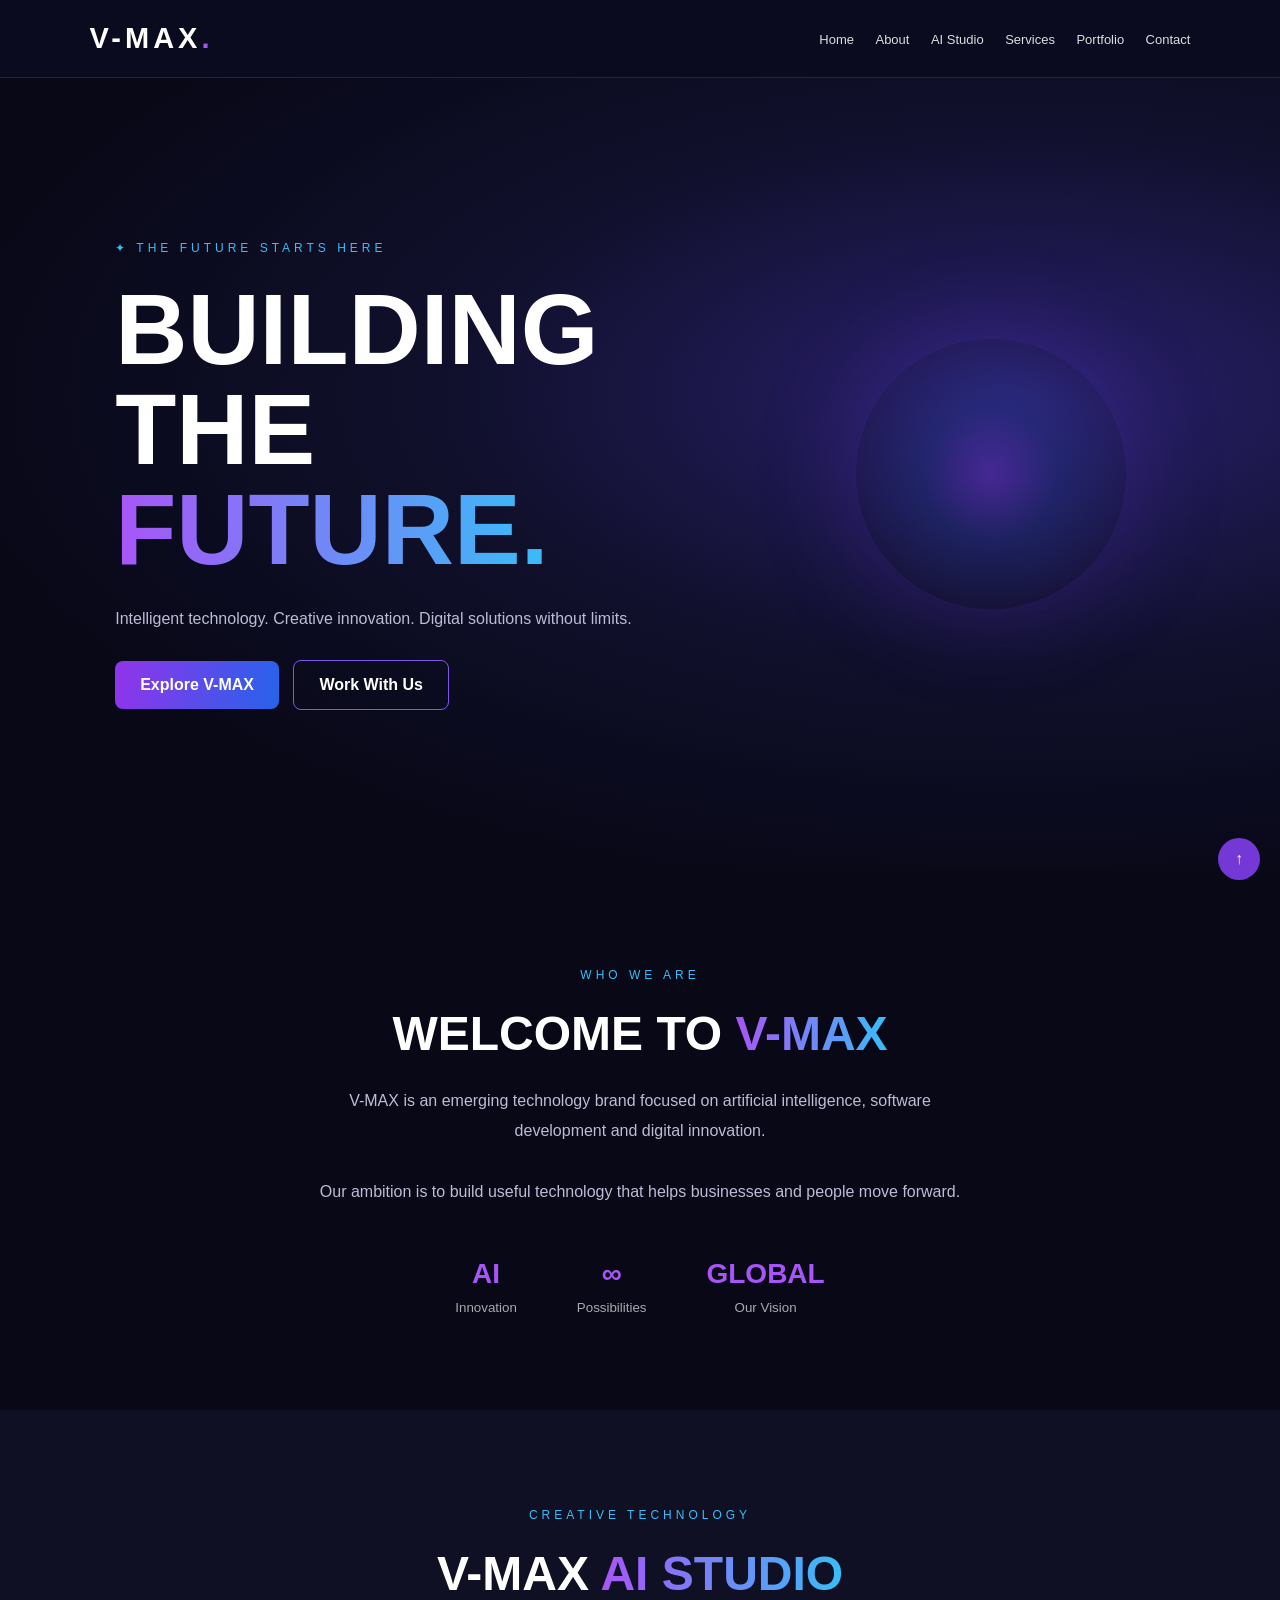
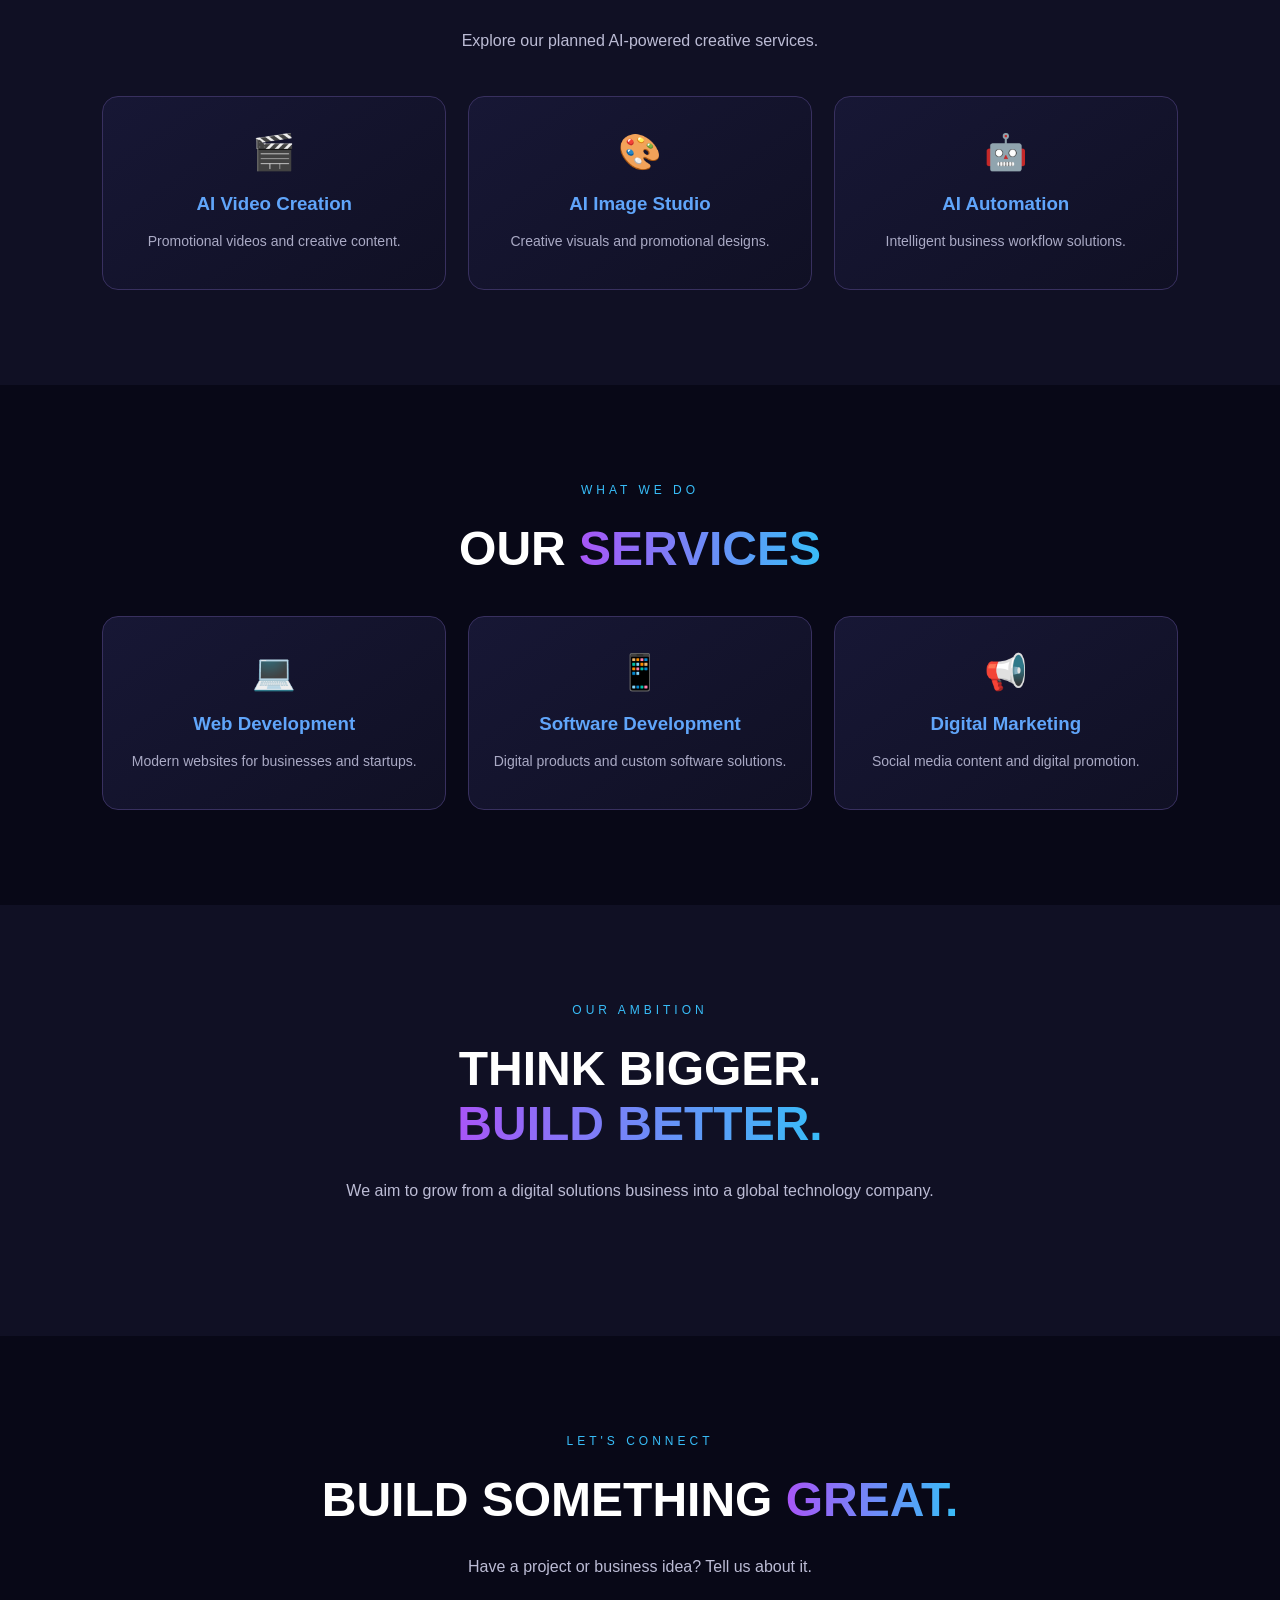
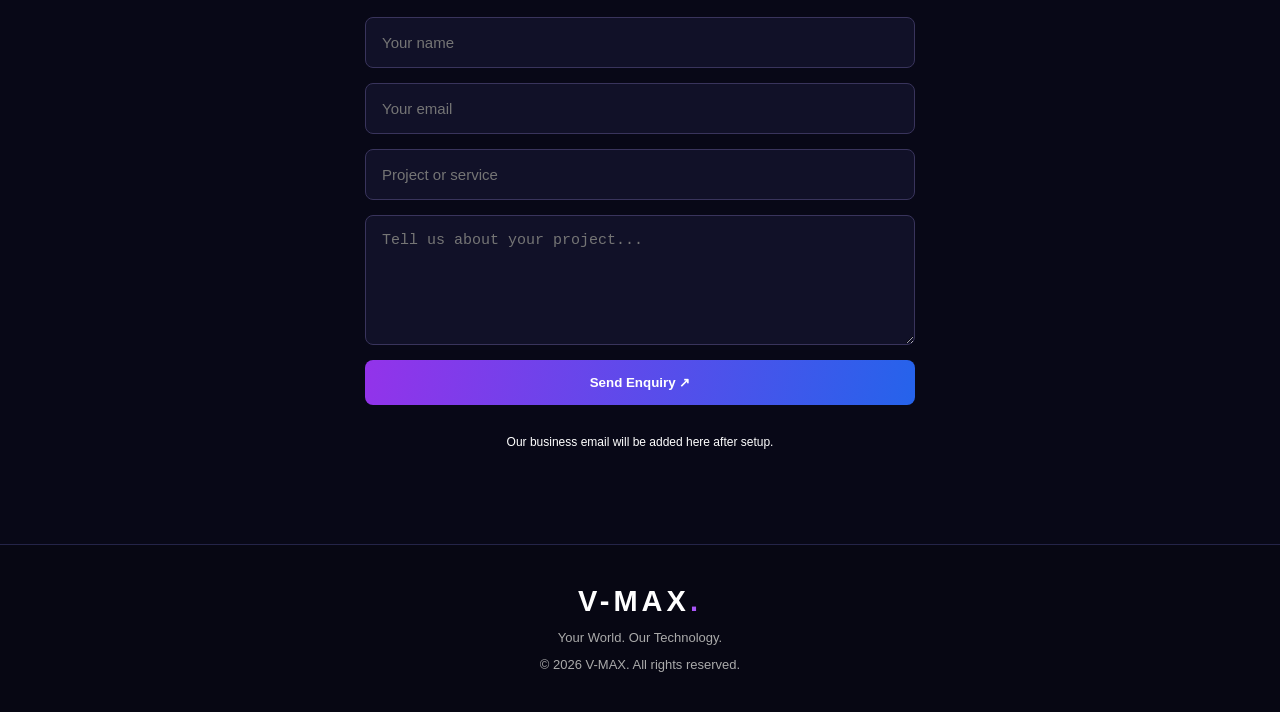
==== index.html @ 348071d1 "Launch V-MAX website portfolio" ====
<!DOCTYPE html>
<html lang="en">
<head>
<meta charset="UTF-8">
<meta name="viewport" content="width=device-width, initial-scale=1.0">
<meta name="description" content="V-MAX provides AI solutions, software development and digital services for businesses worldwide.">
<title>V-MAX | Your World. Our Technology.</title>
<link rel="stylesheet" href="css/style.css">
</head>
<body>

<header>
 <a class="logo" href="#home">V-MAX<span>.</span></a>
 <nav>
  <a href="#home">Home</a>
  <a href="#about">About</a>
  <a href="#studio">AI Studio</a>
  <a href="#services">Services</a>
  <a href="portfolio.html">Portfolio</a>
<a href="#contact">Contact</a>
 </nav>
</header>

<section class="hero" id="home">
 <div class="hero-content reveal">
  <div class="badge">✦ THE FUTURE STARTS HERE</div>
  <h1>BUILDING<br>THE <span>FUTURE.</span></h1>
  <p>Intelligent technology. Creative innovation.
  Digital solutions without limits.</p>
  <a href="#services" class="btn">Explore V-MAX</a>
  <a href="#contact" class="btn secondary">Work With Us</a>
 </div>
 <div class="orb"></div>
</section>

<section id="about" class="section">
 <div class="badge">WHO WE ARE</div>
 <h2>WELCOME TO <span>V-MAX</span></h2>
 <p class="description">
 V-MAX is an emerging technology brand focused on
 artificial intelligence, software development and
 digital innovation.
 <br><br>
 Our ambition is to build useful technology that
 helps businesses and people move forward.
 </p>
 <div class="stats">
  <div><strong>AI</strong><small>Innovation</small></div>
  <div><strong>∞</strong><small>Possibilities</small></div>
  <div><strong>GLOBAL</strong><small>Our Vision</small></div>
 </div>
</section>

<section id="studio" class="section dark">
 <div class="badge">CREATIVE TECHNOLOGY</div>
 <h2>V-MAX <span>AI STUDIO</span></h2>
 <p class="description">
 Explore our planned AI-powered creative services.
 </p>
 <div class="grid">
  <div class="card"><div class="icon">🎬</div>
   <h3>AI Video Creation</h3>
   <p>Promotional videos and creative content.</p>
  </div>
  <div class="card"><div class="icon">🎨</div>
   <h3>AI Image Studio</h3>
   <p>Creative visuals and promotional designs.</p>
  </div>
  <div class="card"><div class="icon">🤖</div>
   <h3>AI Automation</h3>
   <p>Intelligent business workflow solutions.</p>
  </div>
 </div>
</section>

<section id="services" class="section">
 <div class="badge">WHAT WE DO</div>
 <h2>OUR <span>SERVICES</span></h2>
 <div class="grid">
  <div class="card">
   <div class="icon">💻</div>
   <h3>Web Development</h3>
   <p>Modern websites for businesses and startups.</p>
  </div>
  <div class="card">
   <div class="icon">📱</div>
   <h3>Software Development</h3>
   <p>Digital products and custom software solutions.</p>
  </div>
  <div class="card">
   <div class="icon">📢</div>
   <h3>Digital Marketing</h3>
   <p>Social media content and digital promotion.</p>
  </div>
 </div>
</section>

<section class="section dark">
 <div class="badge">OUR AMBITION</div>
 <h2>THINK BIGGER.<br><span>BUILD BETTER.</span></h2>
 <p class="description">
 We aim to grow from a digital solutions business
 into a global technology company.
 </p>
</section>

<section id="contact" class="section">
 <div class="badge">LET'S CONNECT</div>
 <h2>BUILD SOMETHING <span>GREAT.</span></h2>
 <p class="description">
 Have a project or business idea? Tell us about it.
 </p>

 <form id="contactForm">
  <input id="name" type="text" placeholder="Your name" required>
  <input id="email" type="email" placeholder="Your email" required>
  <input id="subject" type="text" placeholder="Project or service" required>
  <textarea id="message" placeholder="Tell us about your project..." required></textarea>
  <button class="btn" type="submit">Send Enquiry ↗</button>
 </form>
 <p id="formStatus"></p>

 <p class="contact-note">
 Our business email will be added here after setup.
 </p>
</section>

<footer>
 <a class="logo" href="#home">V-MAX<span>.</span></a>
 <p>Your World. Our Technology.</p>
 <p>© 2026 V-MAX. All rights reserved.</p>
</footer>

<a class="top" href="#home">↑</a>

<script src="js/app.js"></script>
</body>
</html>
---- css/style.css ----
* {
 margin:0;
 padding:0;
 box-sizing:border-box;
 scroll-behavior:smooth;
}
body {
 background:#080817;
 color:white;
 font-family:Arial,sans-serif;
 overflow-x:hidden;
}
span {
 color:#a855f7;
}
header {
 display:flex;
 justify-content:space-between;
 align-items:center;
 padding:22px 7%;
 background:#0b0b20;
 position:sticky;
 top:0;
 z-index:100;
 border-bottom:1px solid #242448;
}
.logo {
 font-size:29px;
 font-weight:900;
 letter-spacing:4px;
 color:white;
 text-decoration:none;
}
nav a {
 color:#ddd;
 text-decoration:none;
 margin-left:17px;
 font-size:13px;
 transition:.3s;
}
nav a:hover {
 color:#38bdf8;
}
.hero {
 min-height:88vh;
 display:flex;
 align-items:center;
 padding:70px 9%;
 position:relative;
 background:radial-gradient(ellipse at 80% 40%,#29206c,#10102c 40%,#080817 75%);
}
.hero-content {
 position:relative;
 z-index:2;
 max-width:650px;
}
.badge {
 display:inline-block;
 color:#38bdf8;
 font-size:12px;
 letter-spacing:4px;
 margin-bottom:24px;
}
h1 {
 font-size:clamp(55px,10vw,100px);
 line-height:1;
 margin-bottom:25px;
}
h1 span,h2 span {
 background:linear-gradient(90deg,#a855f7,#38bdf8);
 -webkit-background-clip:text;
 -webkit-text-fill-color:transparent;
}
.hero p,.description {
 color:#bcbcd5;
 line-height:1.9;
 max-width:650px;
 margin-bottom:25px;
}
.btn {
 display:inline-block;
 padding:15px 25px;
 border:0;
 border-radius:8px;
 background:linear-gradient(100deg,#9333ea,#2563eb);
 color:white;
 text-decoration:none;
 font-weight:bold;
 cursor:pointer;
 transition:.3s;
}
.btn:hover {
 transform:translateY(-4px);
 box-shadow:0 0 25px #7538eb88;
}
.secondary {
 background:transparent;
 border:1px solid #8056e9;
 margin-left:10px;
}
.orb {
 position:absolute;
 width:270px;
 height:270px;
 right:12%;
 border-radius:50%;
 background:radial-gradient(circle,#7c3aed66,#2563eb22,transparent 70%);
 box-shadow:0 0 100px #5832c955;
 animation:float 5s infinite ease-in-out;
}
@keyframes float {
 50% {transform:translateY(-25px) scale(1.08)}
}
.section {
 padding:95px 8%;
 text-align:center;
}
.dark {
 background:#101024;
}
.section h2 {
 font-size:clamp(30px,6vw,48px);
 margin-bottom:25px;
}
.description {
 margin:0 auto 35px;
}
.grid {
 display:grid;
 grid-template-columns:repeat(auto-fit,minmax(220px,1fr));
 gap:22px;
 margin-top:40px;
}
.card {
 padding:35px 24px;
 background:linear-gradient(145deg,#171735,#101024);
 border:1px solid #38305f;
 border-radius:16px;
 transition:.35s;
}
.card:hover {
 transform:translateY(-9px);
 border-color:#a855f7;
 box-shadow:0 10px 35px #6d28d933;
}
.icon {
 font-size:35px;
 margin-bottom:20px;
}
.card h3 {
 color:#60a5fa;
 margin-bottom:15px;
}
.card p {
 color:#aaaac5;
 line-height:1.7;
 font-size:14px;
}
.stats {
 display:flex;
 justify-content:center;
 flex-wrap:wrap;
 gap:60px;
 margin-top:50px;
}
.stats div {
 display:flex;
 flex-direction:column;
 gap:10px;
}
.stats strong {
 font-size:28px;
 color:#a855f7;
}
.stats small {
 color:#aaa;
}
form {
 max-width:550px;
 margin:30px auto;
 display:grid;
 gap:15px;
}
input,textarea {
 width:100%;
 padding:16px;
 border-radius:8px;
 border:1px solid #39345c;
 background:#111128;
 color:white;
 font-size:15px;
 outline:none;
}
input:focus,textarea:focus {
 border-color:#a855f7;
}
textarea {
 min-height:130px;
 resize:vertical;
}
.contact-note {
 font-size:12px;
}
footer {
 padding:40px 20px;
 text-align:center;
 background:#070713;
 border-top:1px solid #242448;
}
footer p {
 color:#aaa;
 margin-top:12px;
 font-size:13px;
}
.top {
 position:fixed;
 bottom:20px;
 right:20px;
 padding:12px 17px;
 border-radius:50%;
 background:#7438d7;
 color:white;
 text-decoration:none;
}
.reveal {
 animation:appear 1.2s ease;
}
@keyframes appear {
 from {opacity:0;transform:translateY(30px)}
 to {opacity:1;transform:translateY(0)}
}
@media(max-width:650px) {
 header {
  flex-direction:column;
  gap:18px;
 }
 nav a {
  margin:0 6px;
  font-size:11px;
 }
 .hero {
  min-height:75vh;
 }
 .orb {
  width:150px;
  height:150px;
  right:3%;
 }
 .secondary {
  margin-left:0;
  margin-top:12px;
 }
}
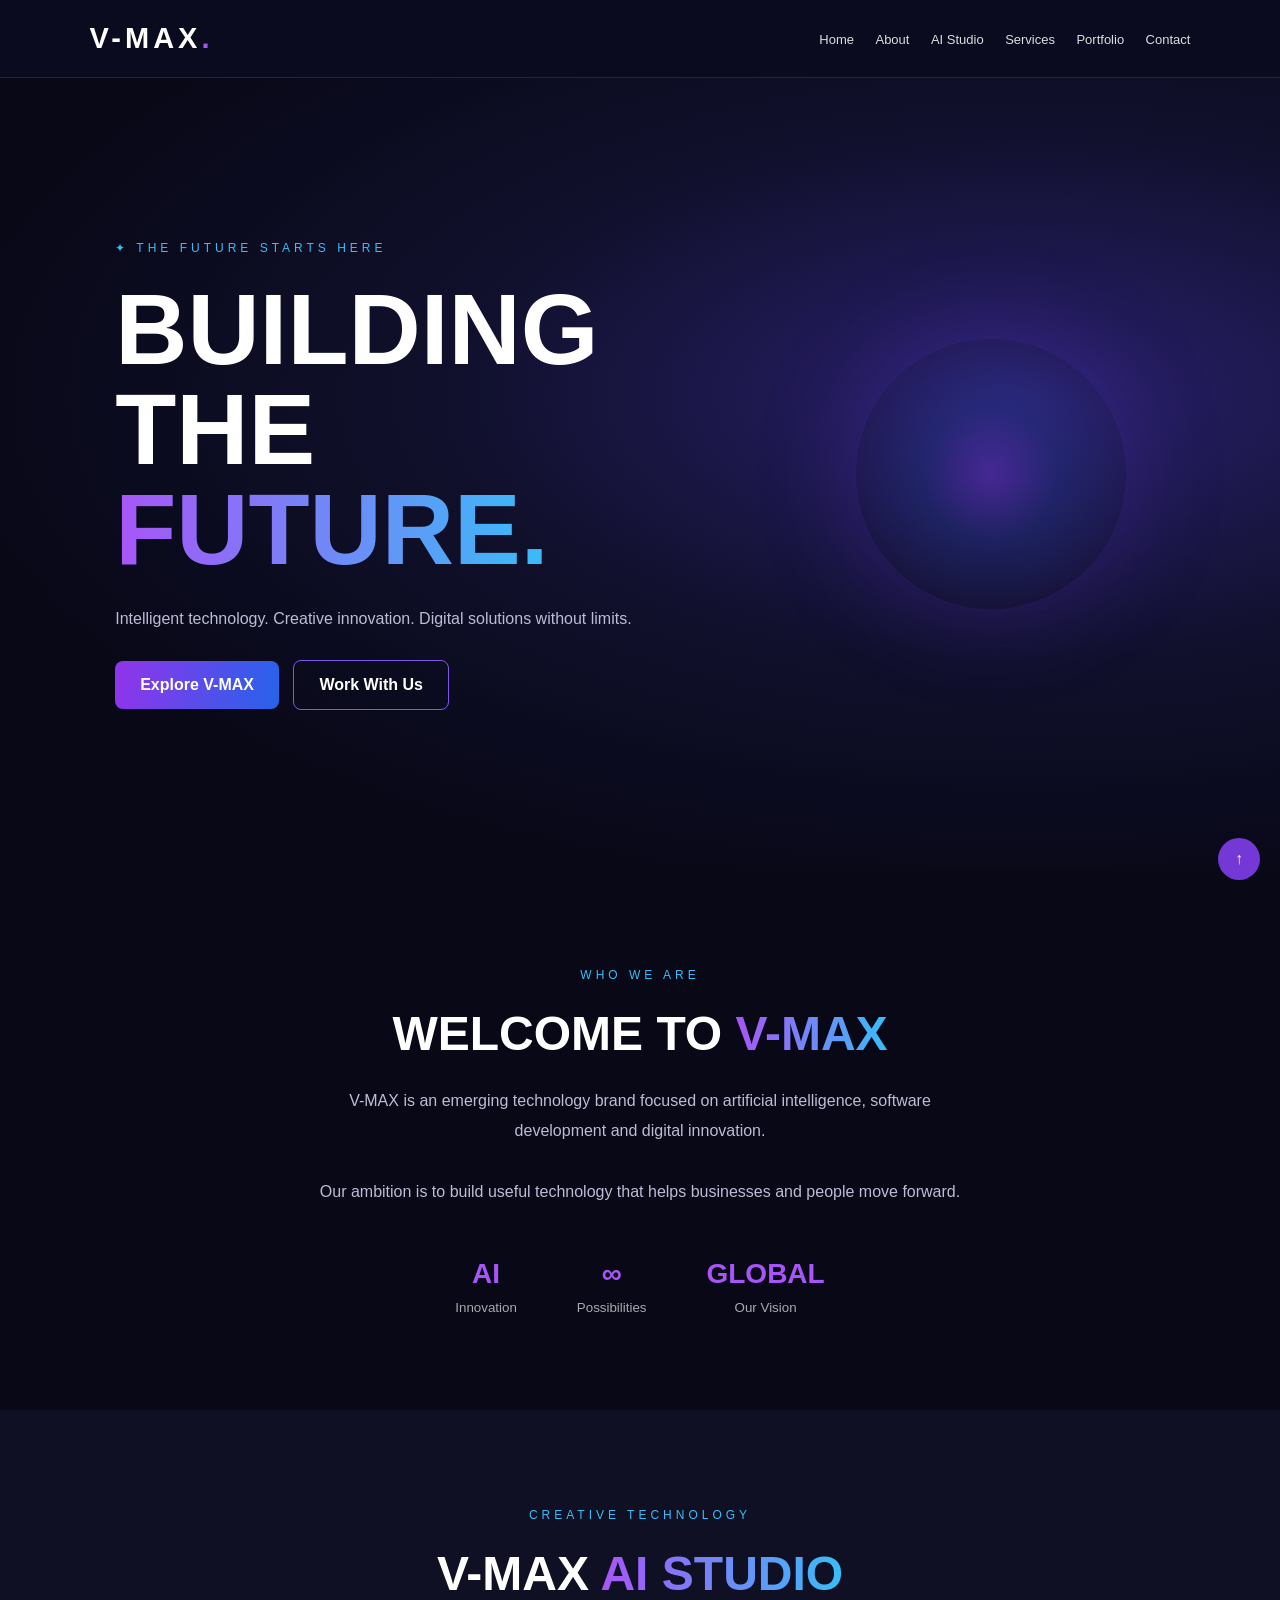
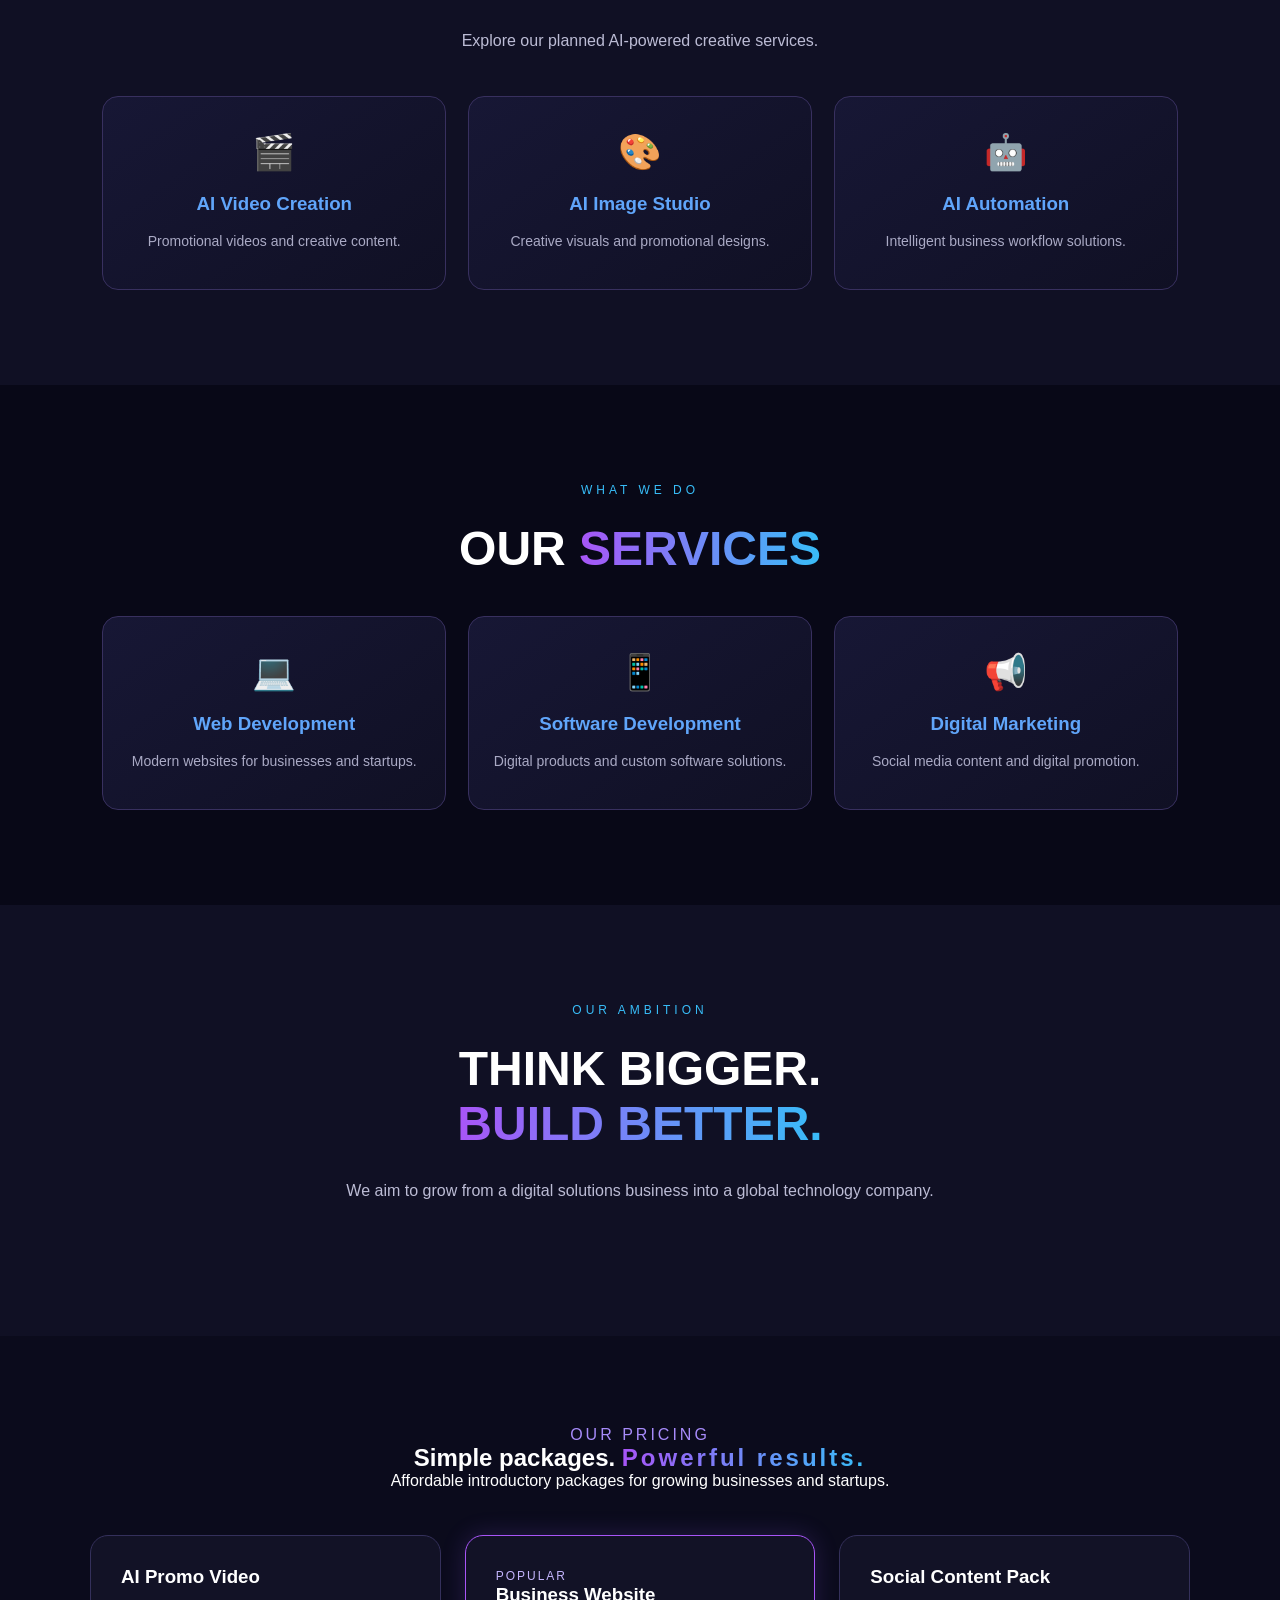
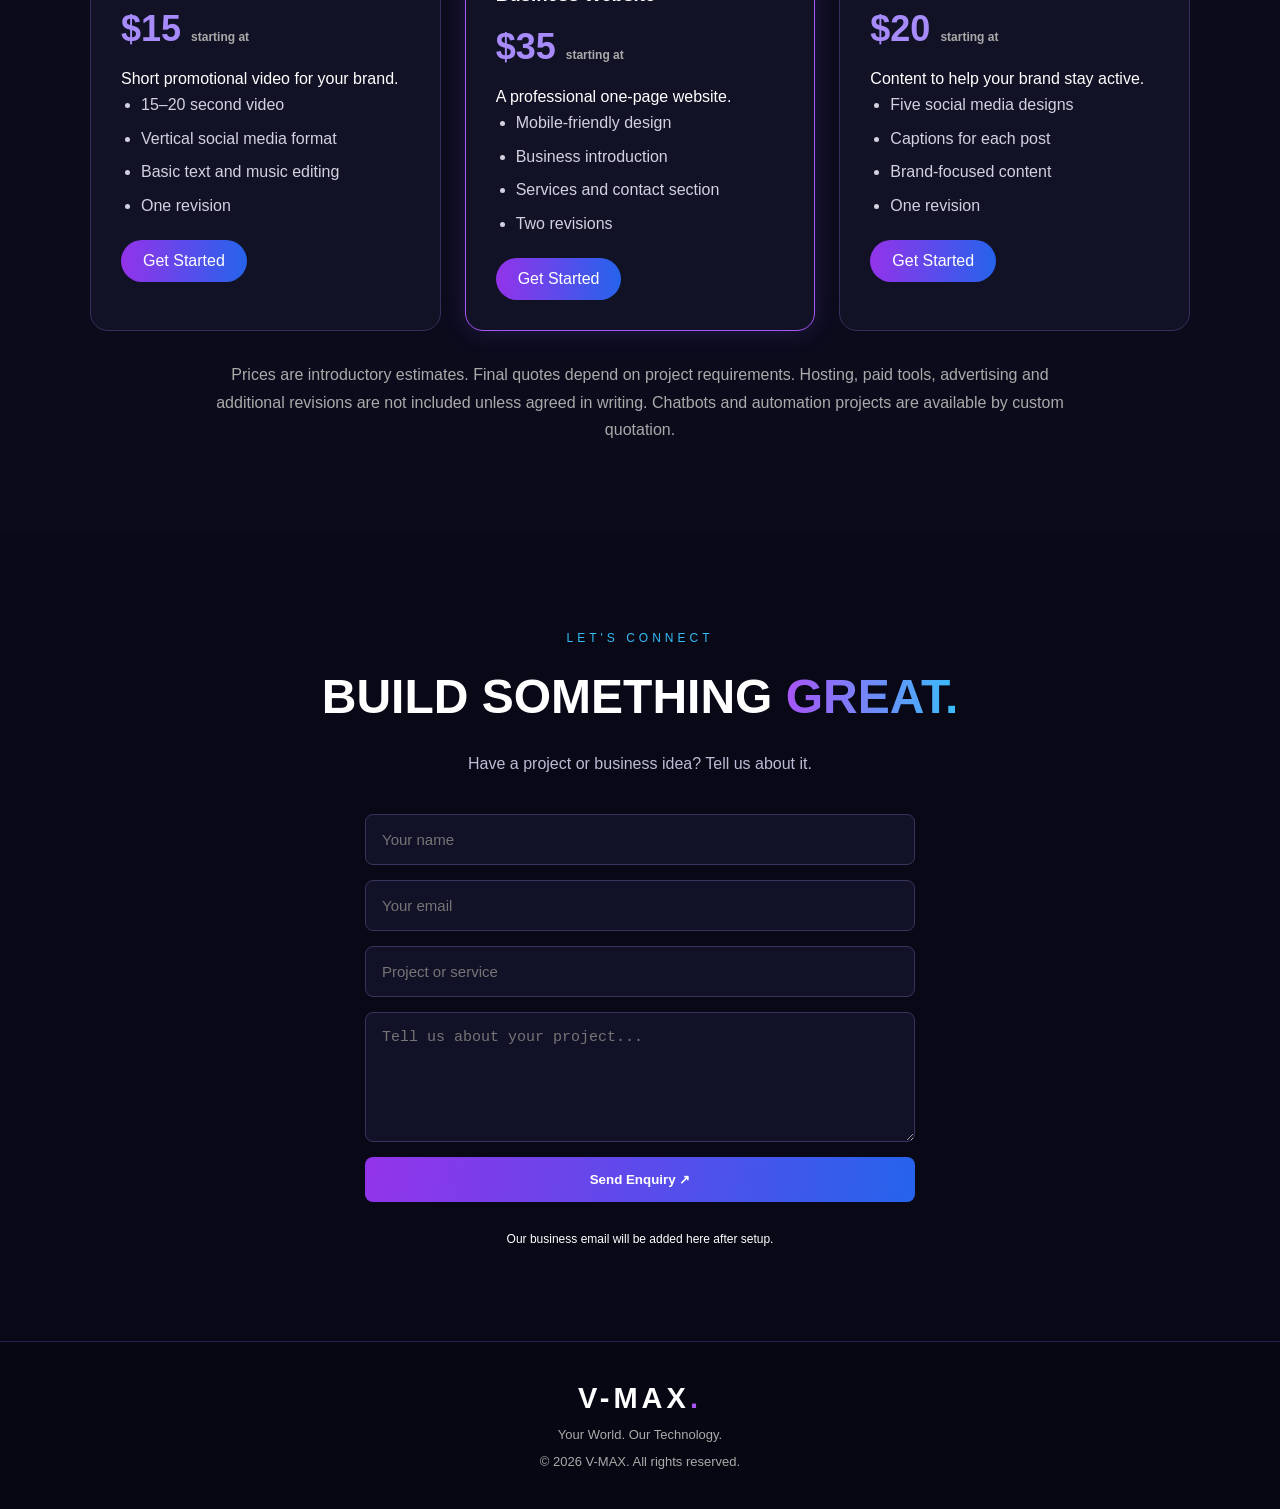
==== commit 23141666: "Add V-MAX service pricing" ====
--- a/index.html
+++ b/index.html
@@ -104,6 +104,64 @@
  </p>
 </section>
 
+
+<section id="pricing" class="pricing-section">
+  <div class="section-heading">
+    <span>OUR PRICING</span>
+    <h2>Simple packages. <span>Powerful results.</span></h2>
+    <p>Affordable introductory packages for growing businesses and startups.</p>
+  </div>
+
+  <div class="pricing-grid">
+    <div class="pricing-card">
+      <h3>AI Promo Video</h3>
+      <div class="price">$15 <small>starting at</small></div>
+      <p>Short promotional video for your brand.</p>
+      <ul>
+        <li>15–20 second video</li>
+        <li>Vertical social media format</li>
+        <li>Basic text and music editing</li>
+        <li>One revision</li>
+      </ul>
+      <a href="#contact" class="pricing-btn">Get Started</a>
+    </div>
+
+    <div class="pricing-card featured">
+      <span class="popular-tag">POPULAR</span>
+      <h3>Business Website</h3>
+      <div class="price">$35 <small>starting at</small></div>
+      <p>A professional one-page website.</p>
+      <ul>
+        <li>Mobile-friendly design</li>
+        <li>Business introduction</li>
+        <li>Services and contact section</li>
+        <li>Two revisions</li>
+      </ul>
+      <a href="#contact" class="pricing-btn">Get Started</a>
+    </div>
+
+    <div class="pricing-card">
+      <h3>Social Content Pack</h3>
+      <div class="price">$20 <small>starting at</small></div>
+      <p>Content to help your brand stay active.</p>
+      <ul>
+        <li>Five social media designs</li>
+        <li>Captions for each post</li>
+        <li>Brand-focused content</li>
+        <li>One revision</li>
+      </ul>
+      <a href="#contact" class="pricing-btn">Get Started</a>
+    </div>
+  </div>
+
+  <p class="pricing-note">
+    Prices are introductory estimates. Final quotes depend on project
+    requirements. Hosting, paid tools, advertising and additional revisions
+    are not included unless agreed in writing. Chatbots and automation
+    projects are available by custom quotation.
+  </p>
+</section>
+
 <section id="contact" class="section">
  <div class="badge">LET'S CONNECT</div>
  <h2>BUILD SOMETHING <span>GREAT.</span></h2>
--- a/css/style.css
+++ b/css/style.css
@@ -251,3 +251,78 @@
   margin-top:12px;
  }
 }
+
+
+/* V-MAX Pricing */
+.pricing-section {
+  padding: 90px 7%;
+  background: #0b0b1c;
+}
+.pricing-section .section-heading {
+  text-align: center;
+  margin-bottom: 45px;
+}
+.pricing-section .section-heading span {
+  color: #a78bfa;
+  letter-spacing: 3px;
+}
+.pricing-section .section-heading h2 span {
+  background: linear-gradient(90deg,#a855f7,#38bdf8);
+  -webkit-background-clip: text;
+  color: transparent;
+}
+.pricing-grid {
+  display: grid;
+  grid-template-columns: repeat(auto-fit,minmax(230px,1fr));
+  gap: 24px;
+  max-width: 1100px;
+  margin: auto;
+}
+.pricing-card {
+  position: relative;
+  padding: 30px;
+  border: 1px solid #34305b;
+  border-radius: 18px;
+  background: #121226;
+}
+.pricing-card.featured {
+  border-color: #a855f7;
+  box-shadow: 0 0 25px #8b5cf633;
+}
+.pricing-card h3 { color: white; }
+.pricing-card .price {
+  font-size: 36px;
+  font-weight: bold;
+  color: #a78bfa;
+  margin: 20px 0;
+}
+.pricing-card .price small {
+  font-size: 12px;
+  color: #aaa;
+}
+.pricing-card ul {
+  padding-left: 20px;
+  line-height: 2.1;
+  color: #d1d1e0;
+}
+.pricing-btn {
+  display: inline-block;
+  margin-top: 18px;
+  padding: 12px 22px;
+  border-radius: 25px;
+  color: white;
+  text-decoration: none;
+  background: linear-gradient(90deg,#9333ea,#2563eb);
+}
+.popular-tag {
+  color: #c4b5fd;
+  font-size: 12px;
+  letter-spacing: 2px;
+}
+.pricing-note {
+  max-width: 850px;
+  margin: 30px auto 0;
+  text-align: center;
+  color: #aaa;
+  line-height: 1.7;
+}
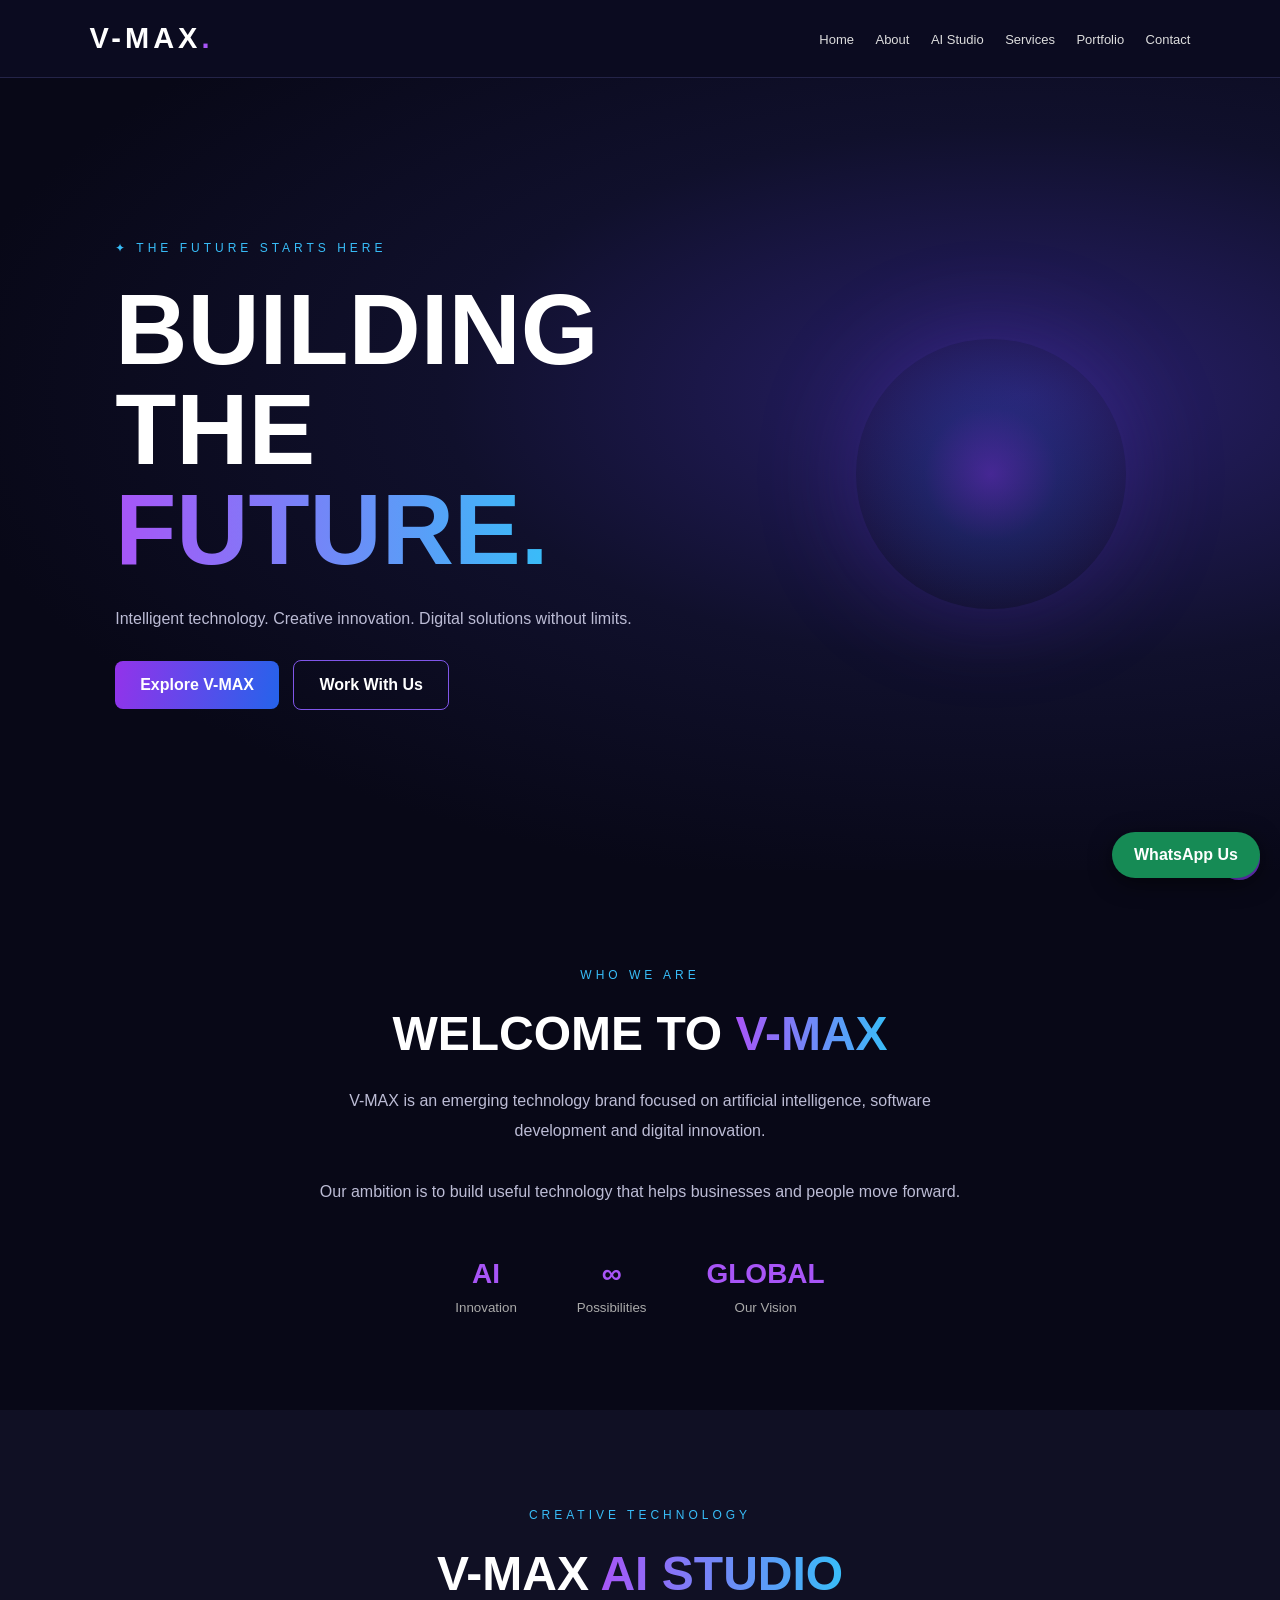
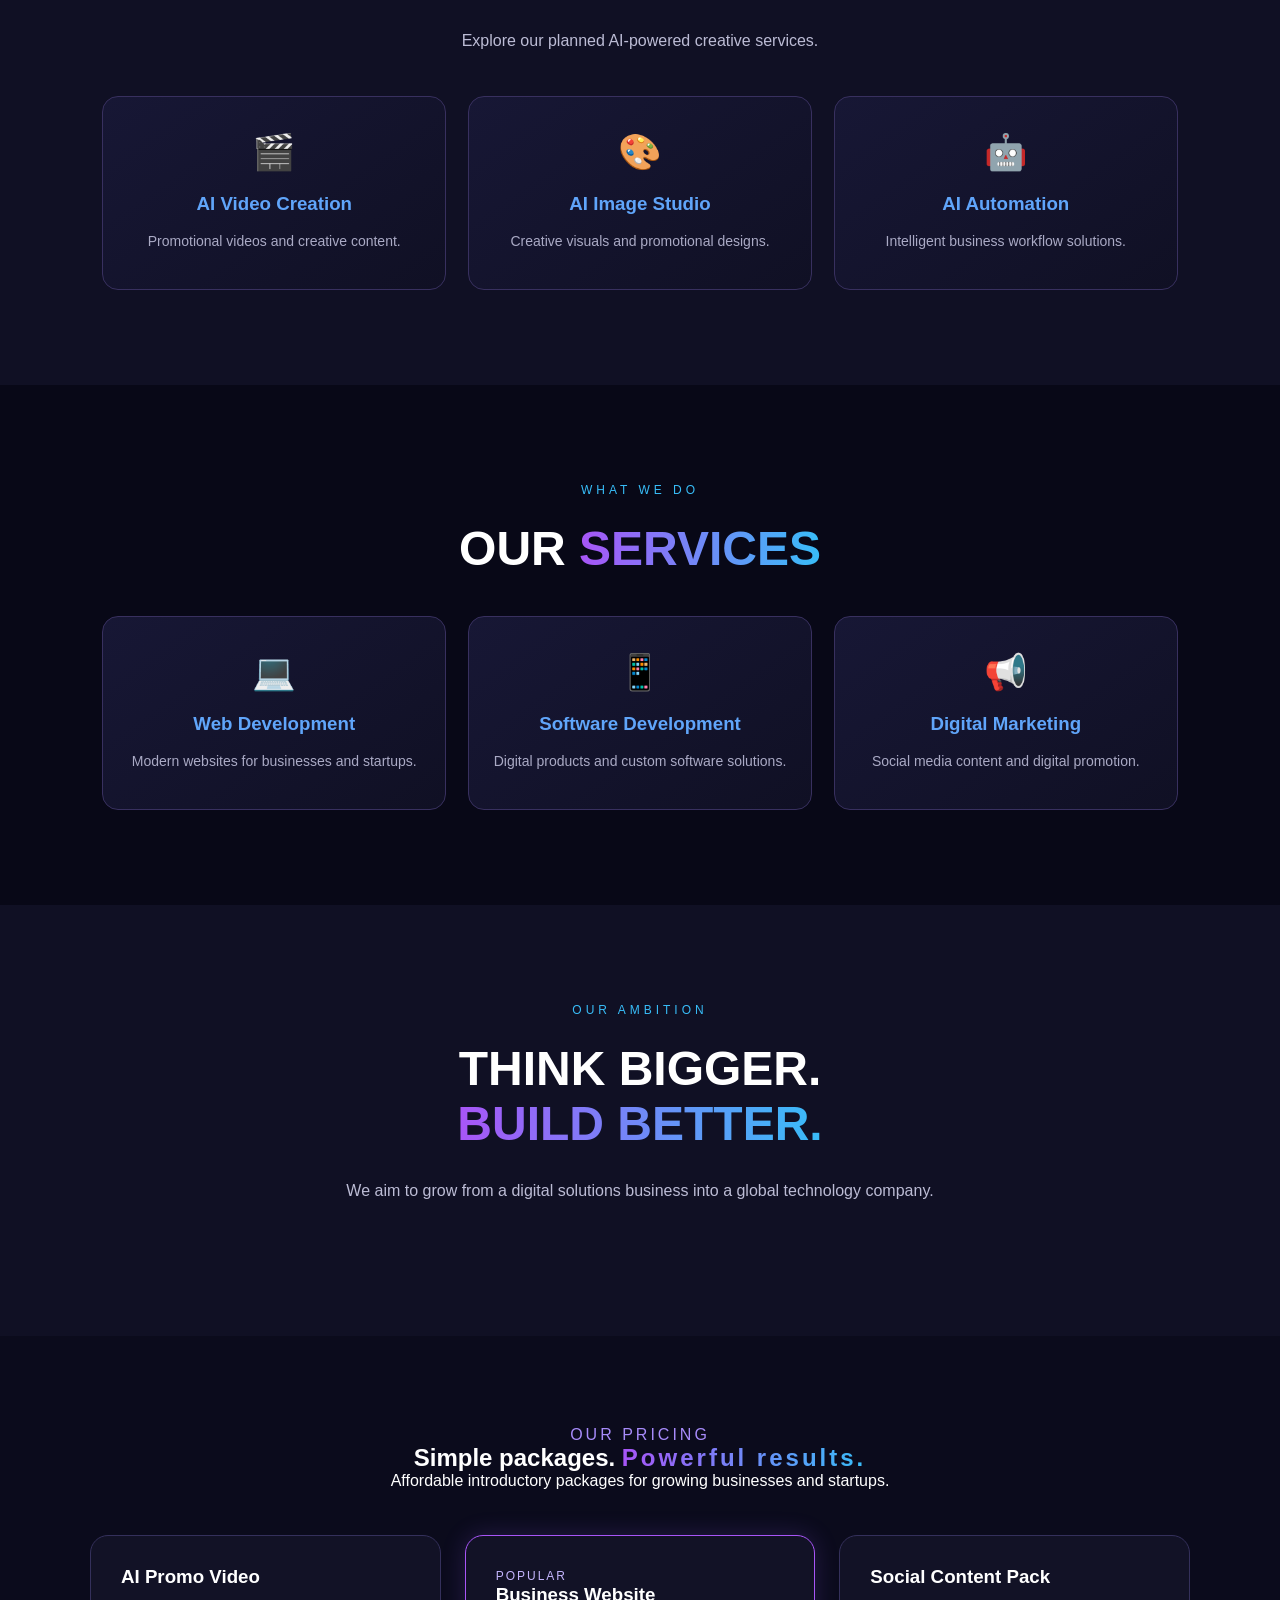
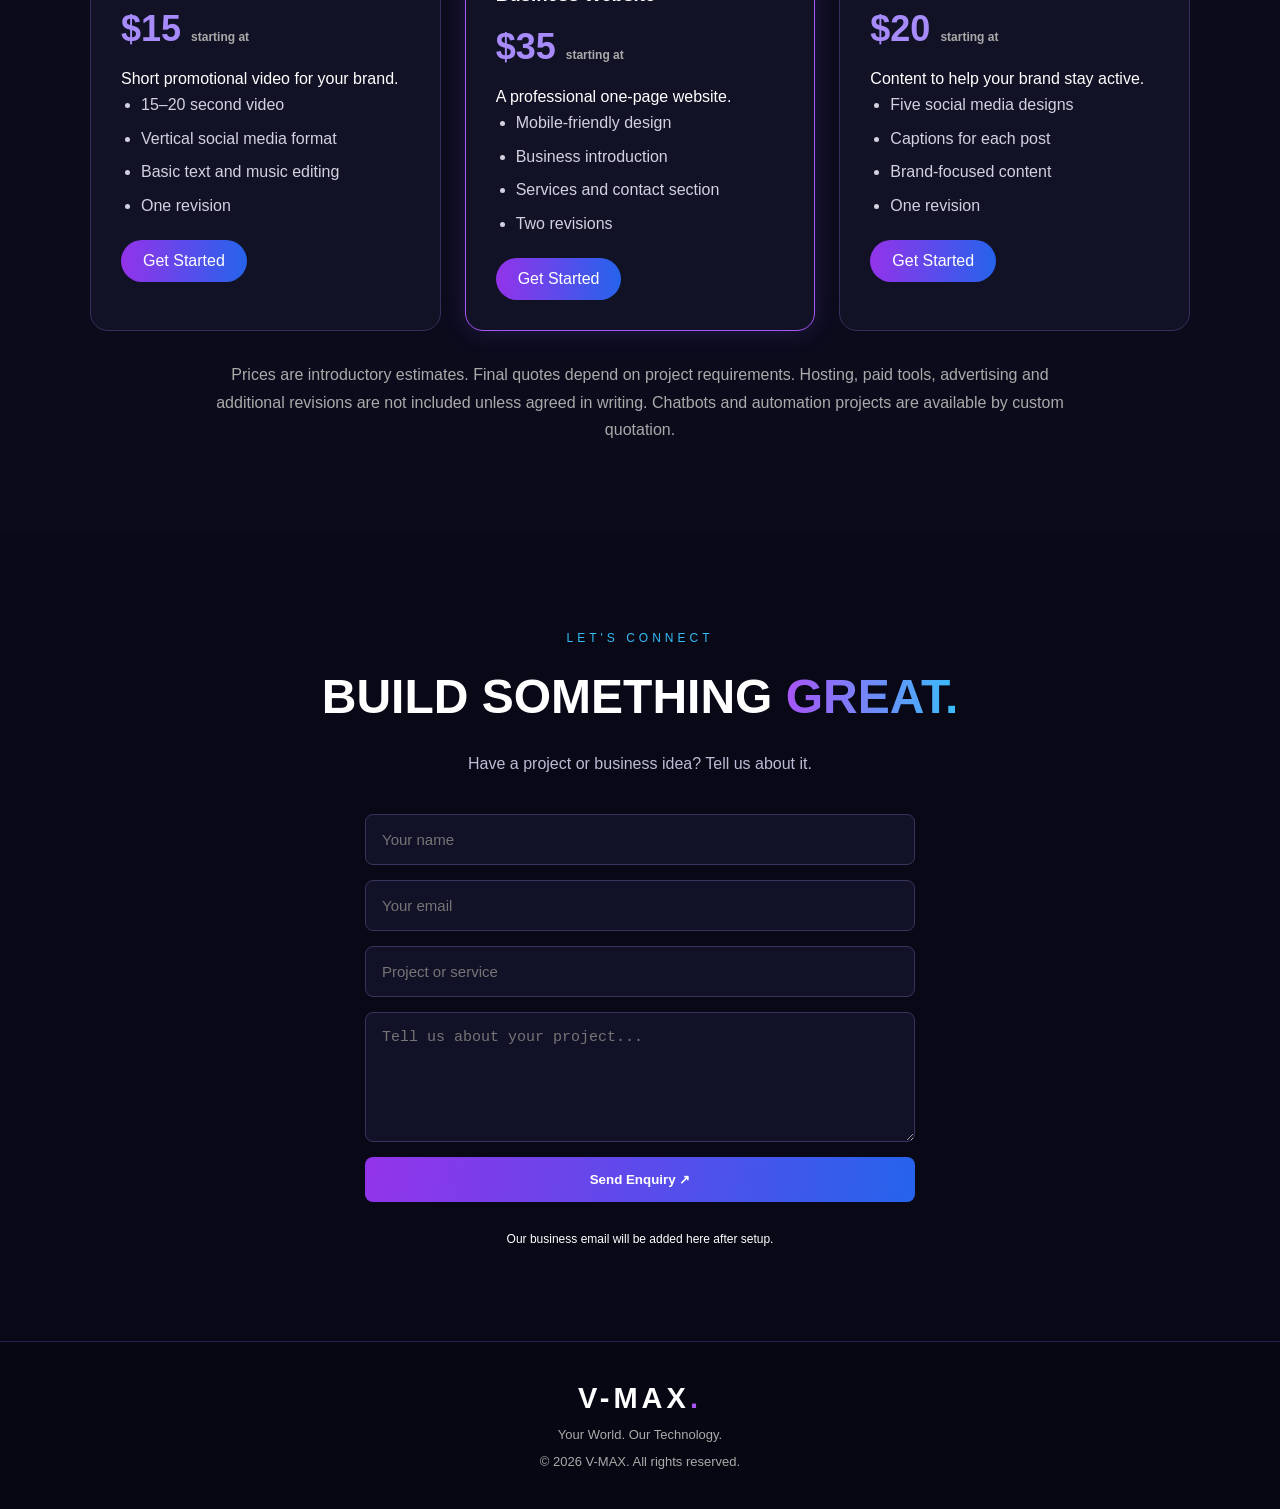
==== commit f5dddc30: "Add V-MAX WhatsApp contact button" ====
--- a/index.html
+++ b/index.html
@@ -192,5 +192,10 @@
 <a class="top" href="#home">↑</a>
 
 <script src="js/app.js"></script>
+
+<a id="vmax-whatsapp"
+href="https://wa.me/919245588302?text=Hello%20V-MAX!%20I%20am%20interested%20in%20your%20services."
+target="_blank" rel="noopener">WhatsApp Us</a>
+
 </body>
 </html>
--- a/css/style.css
+++ b/css/style.css
@@ -326,3 +326,10 @@
   color: #aaa;
   line-height: 1.7;
 }
+
+#vmax-whatsapp {
+position:fixed;right:20px;bottom:22px;z-index:9999;
+padding:14px 22px;border-radius:35px;background:#168b55;
+color:white;text-decoration:none;font-weight:bold;
+box-shadow:0 5px 22px #0008;
+}
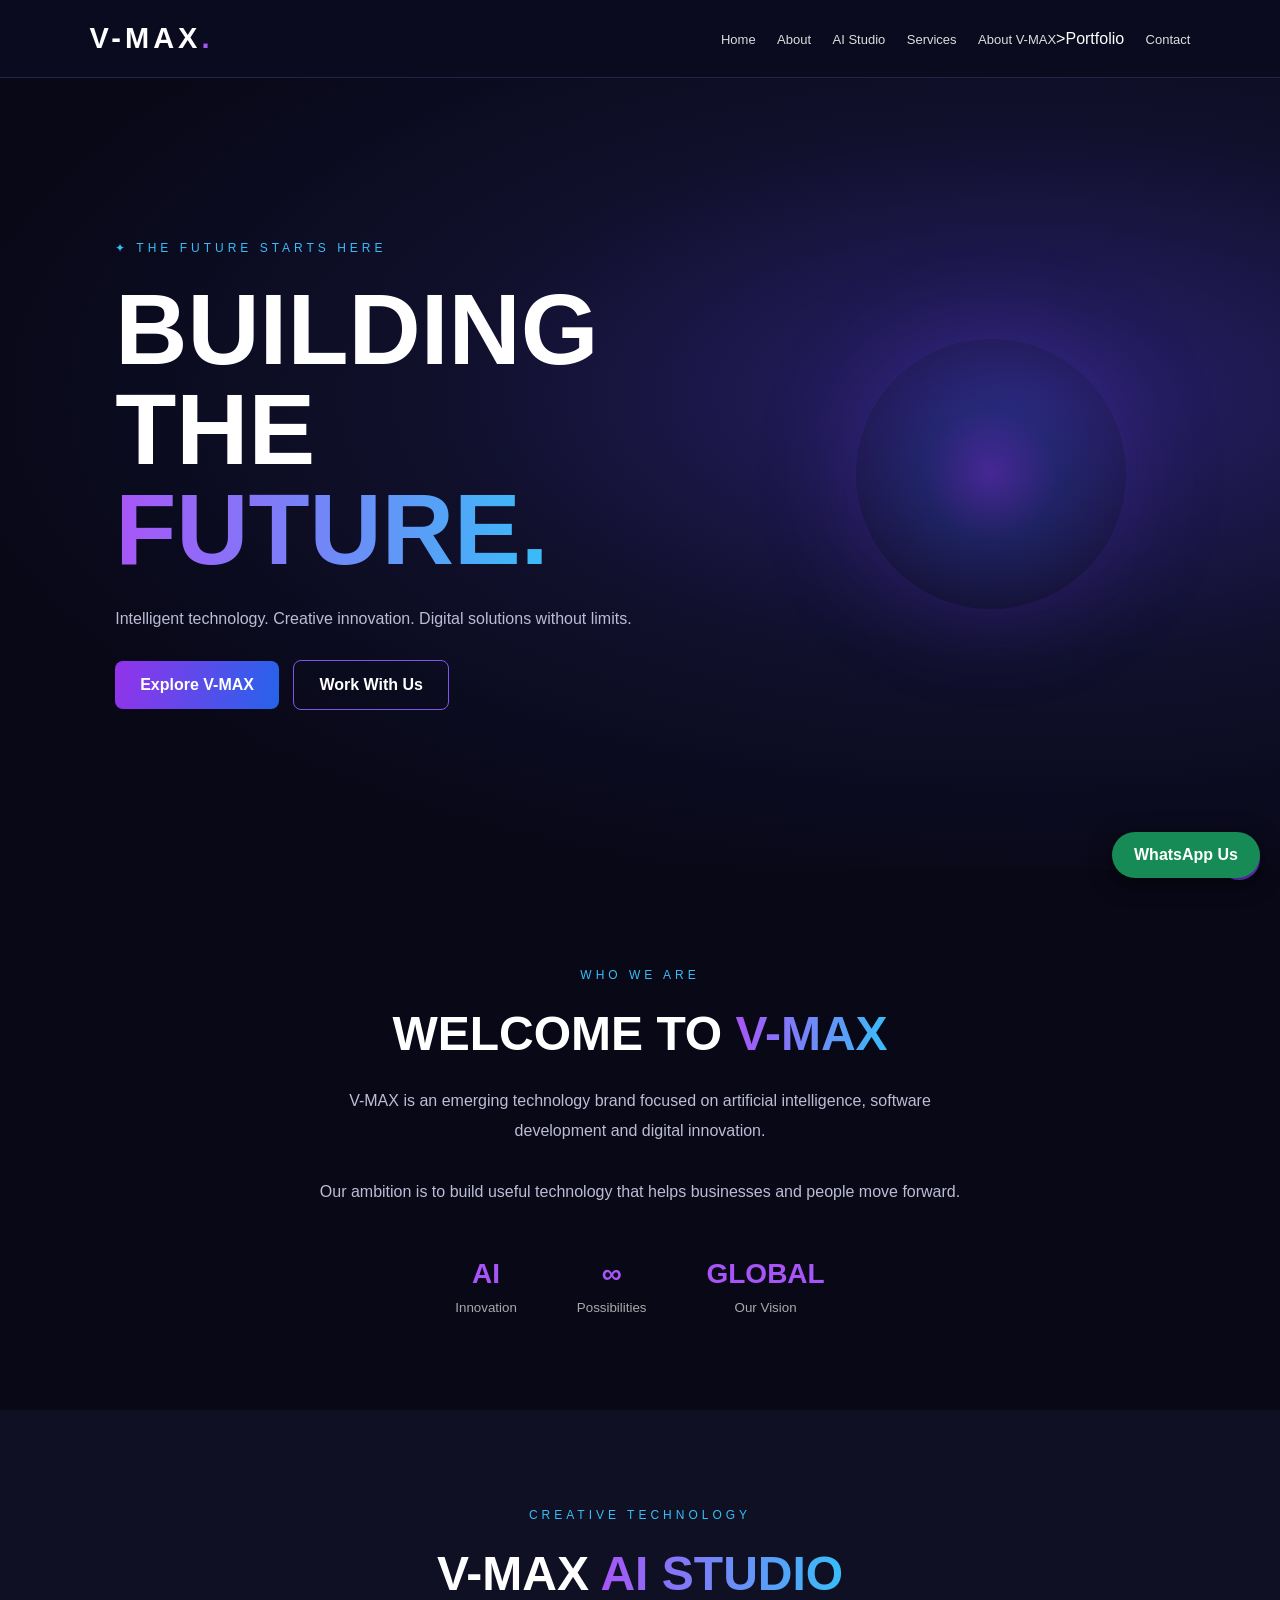
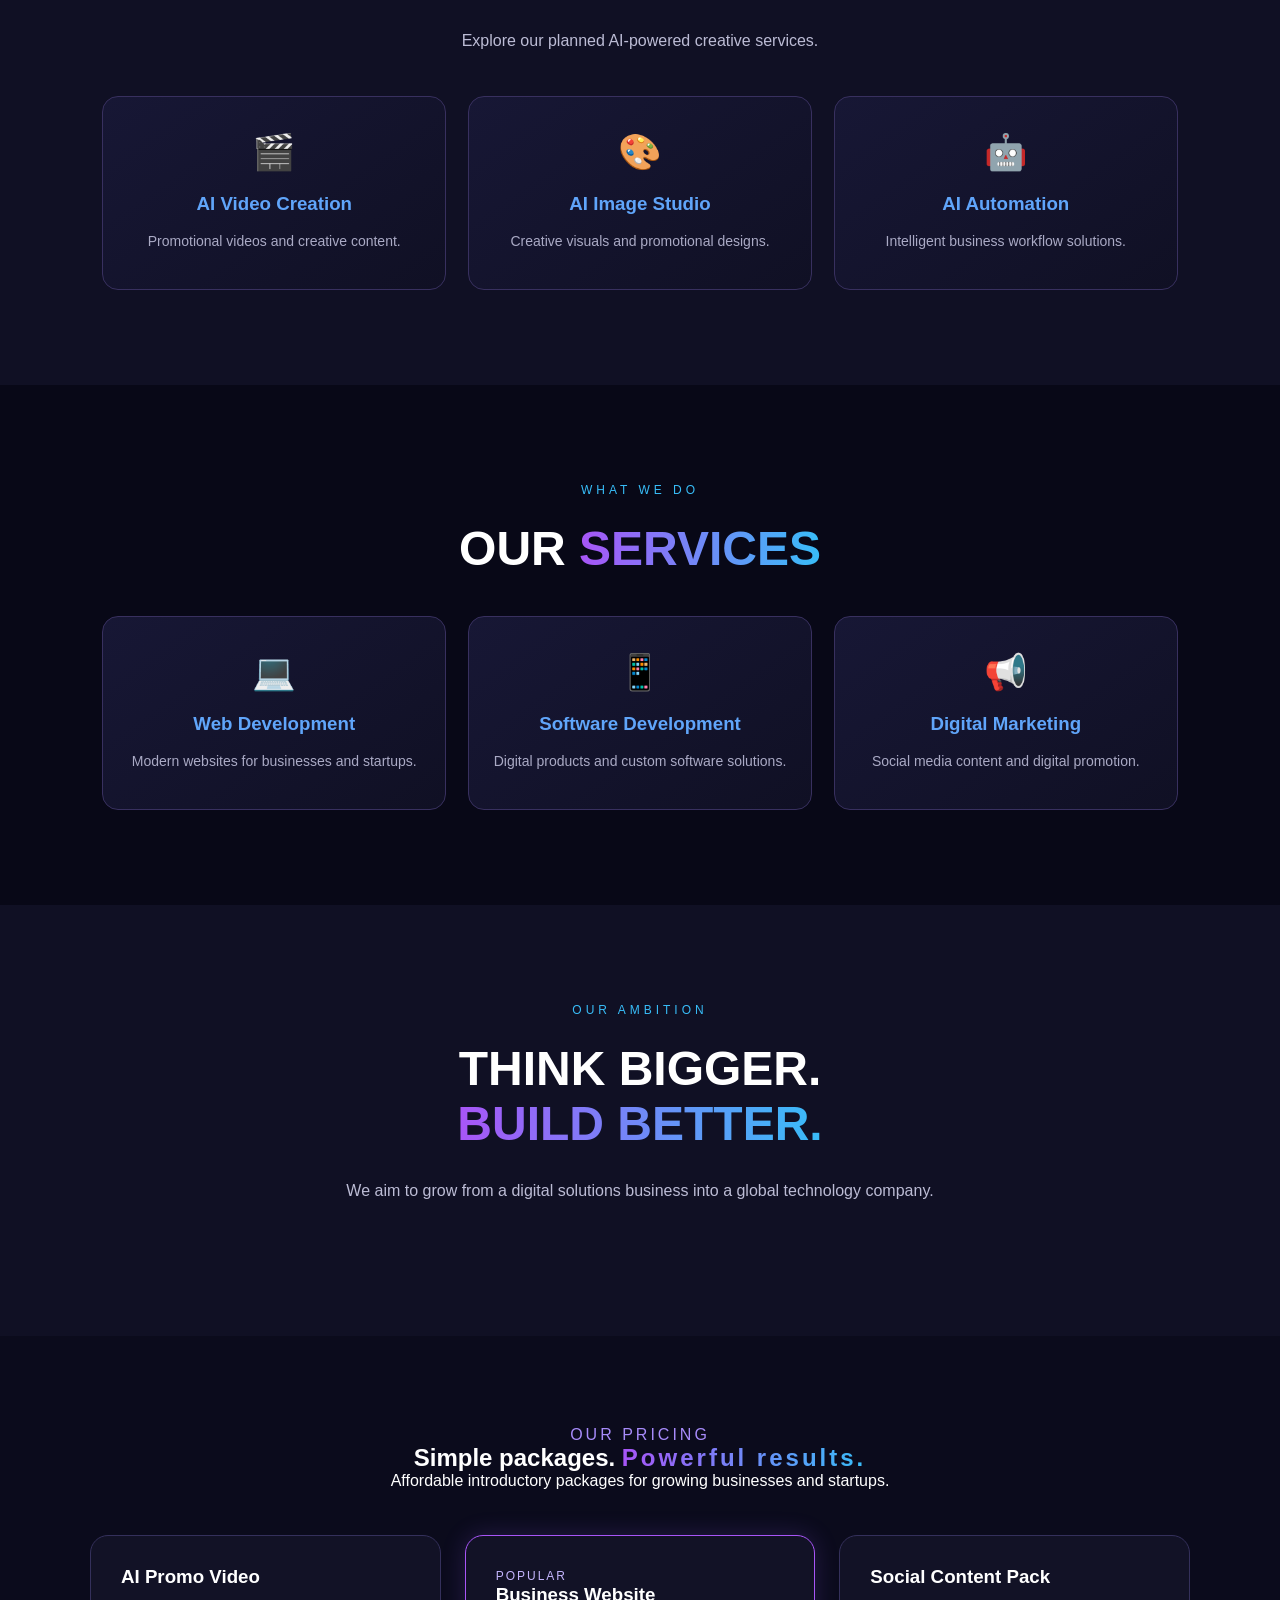
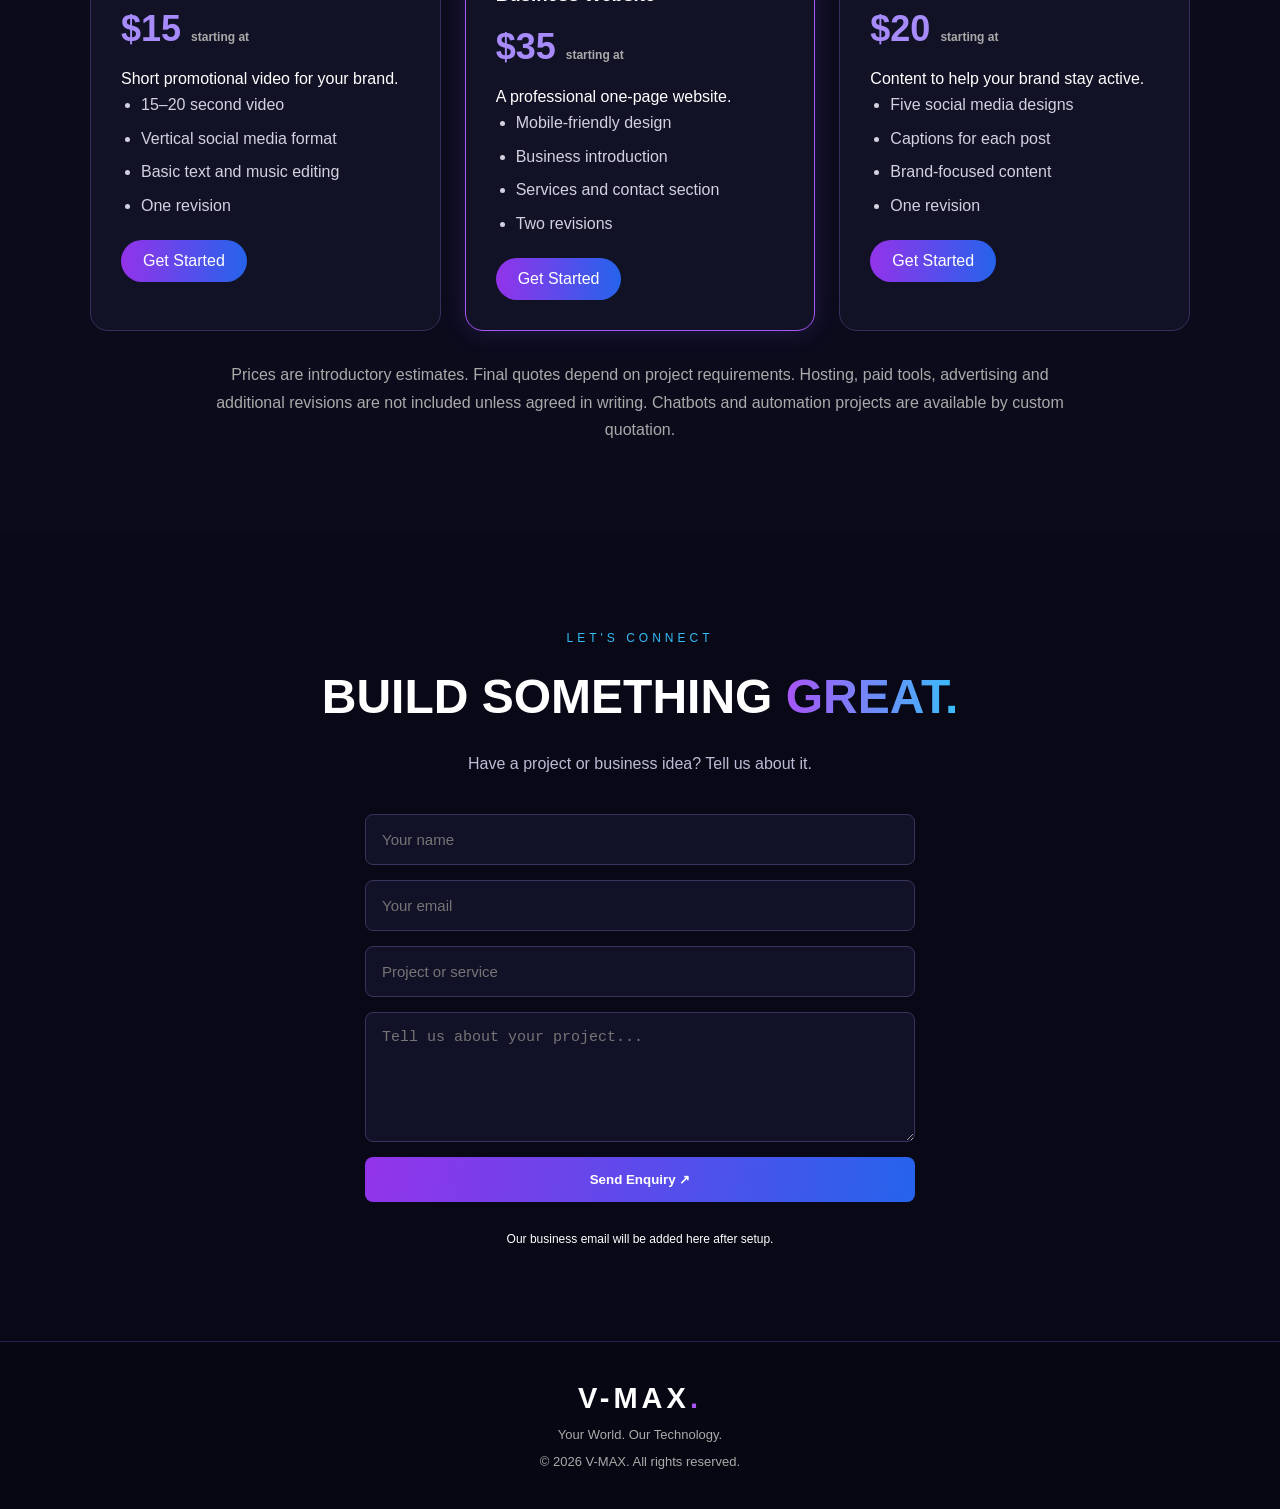
==== commit c38d8da4: "Add company profile navigation" ====
--- a/index.html
+++ b/index.html
@@ -16,7 +16,8 @@
   <a href="#about">About</a>
   <a href="#studio">AI Studio</a>
   <a href="#services">Services</a>
-  <a href="portfolio.html">Portfolio</a>
+  <a href="portfolio.html"
+<a href="company/">About V-MAX</a>>Portfolio</a>
 <a href="#contact">Contact</a>
  </nav>
 </header>
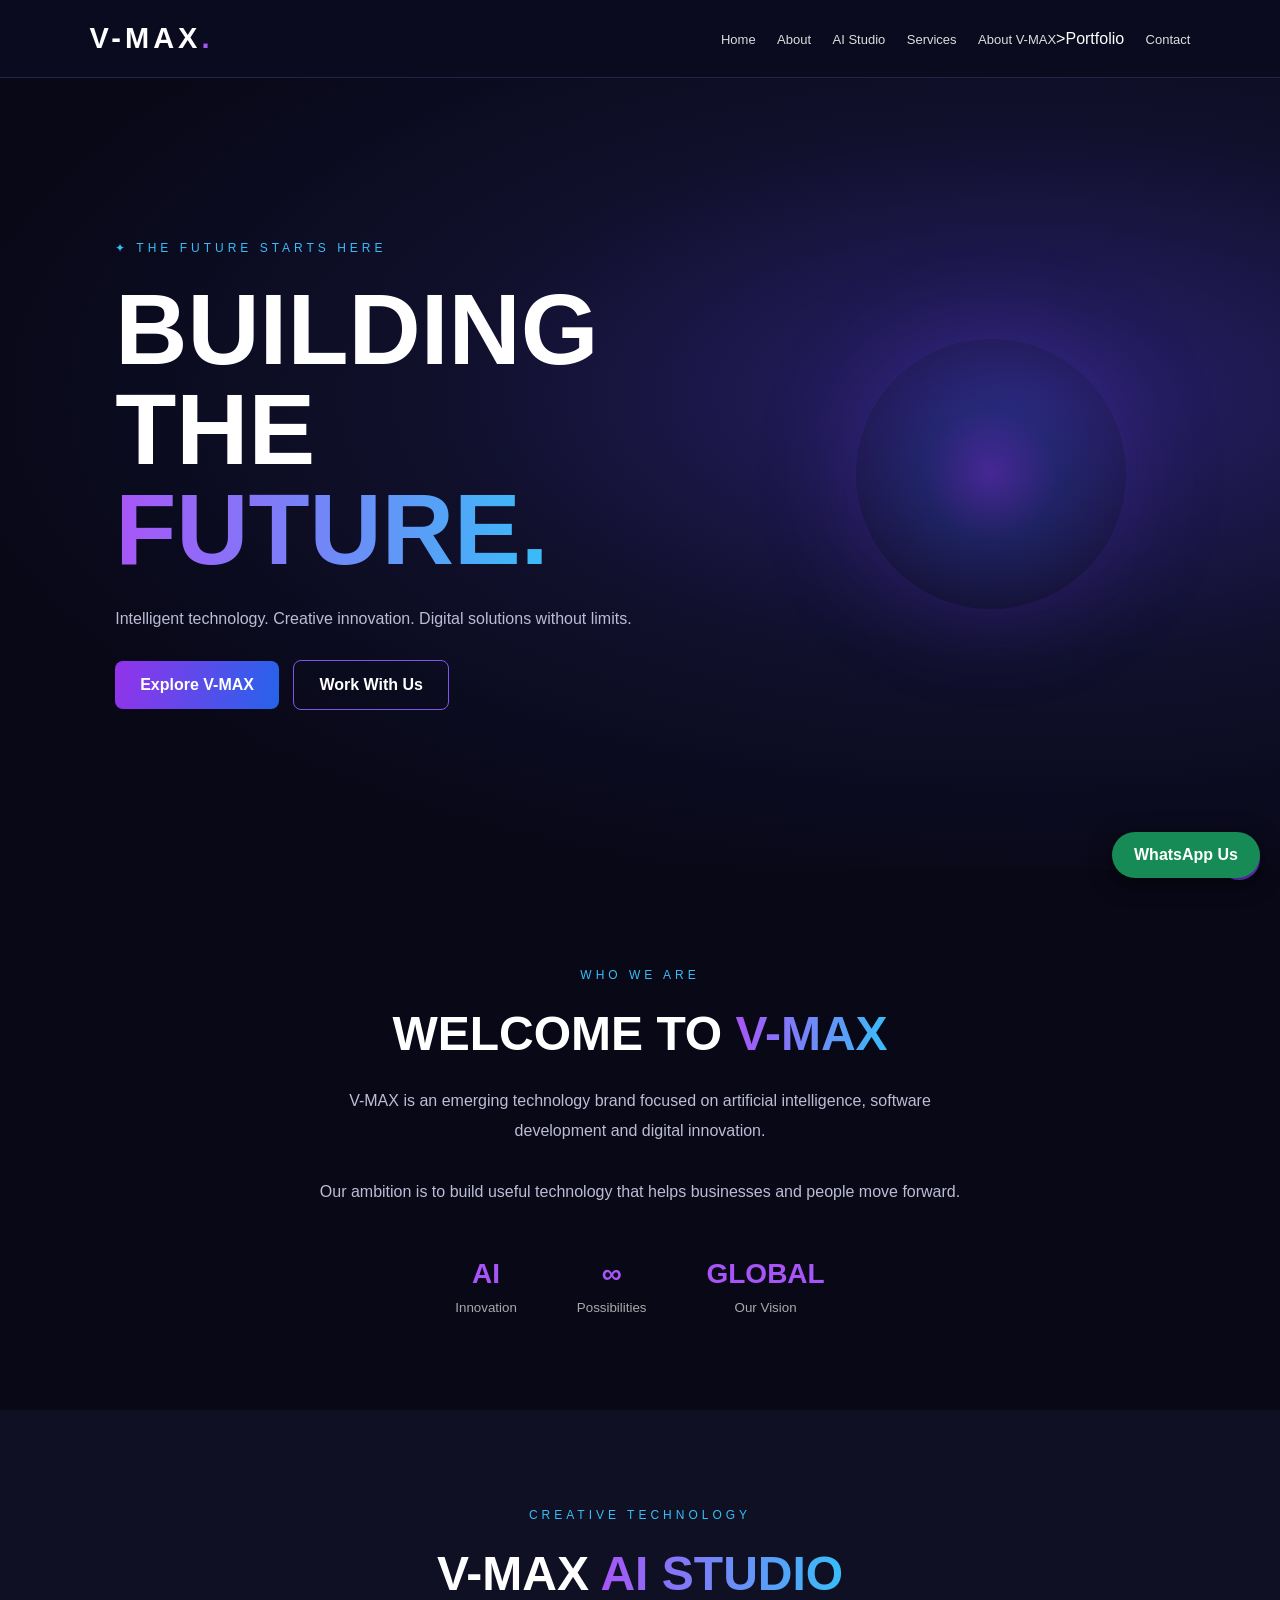
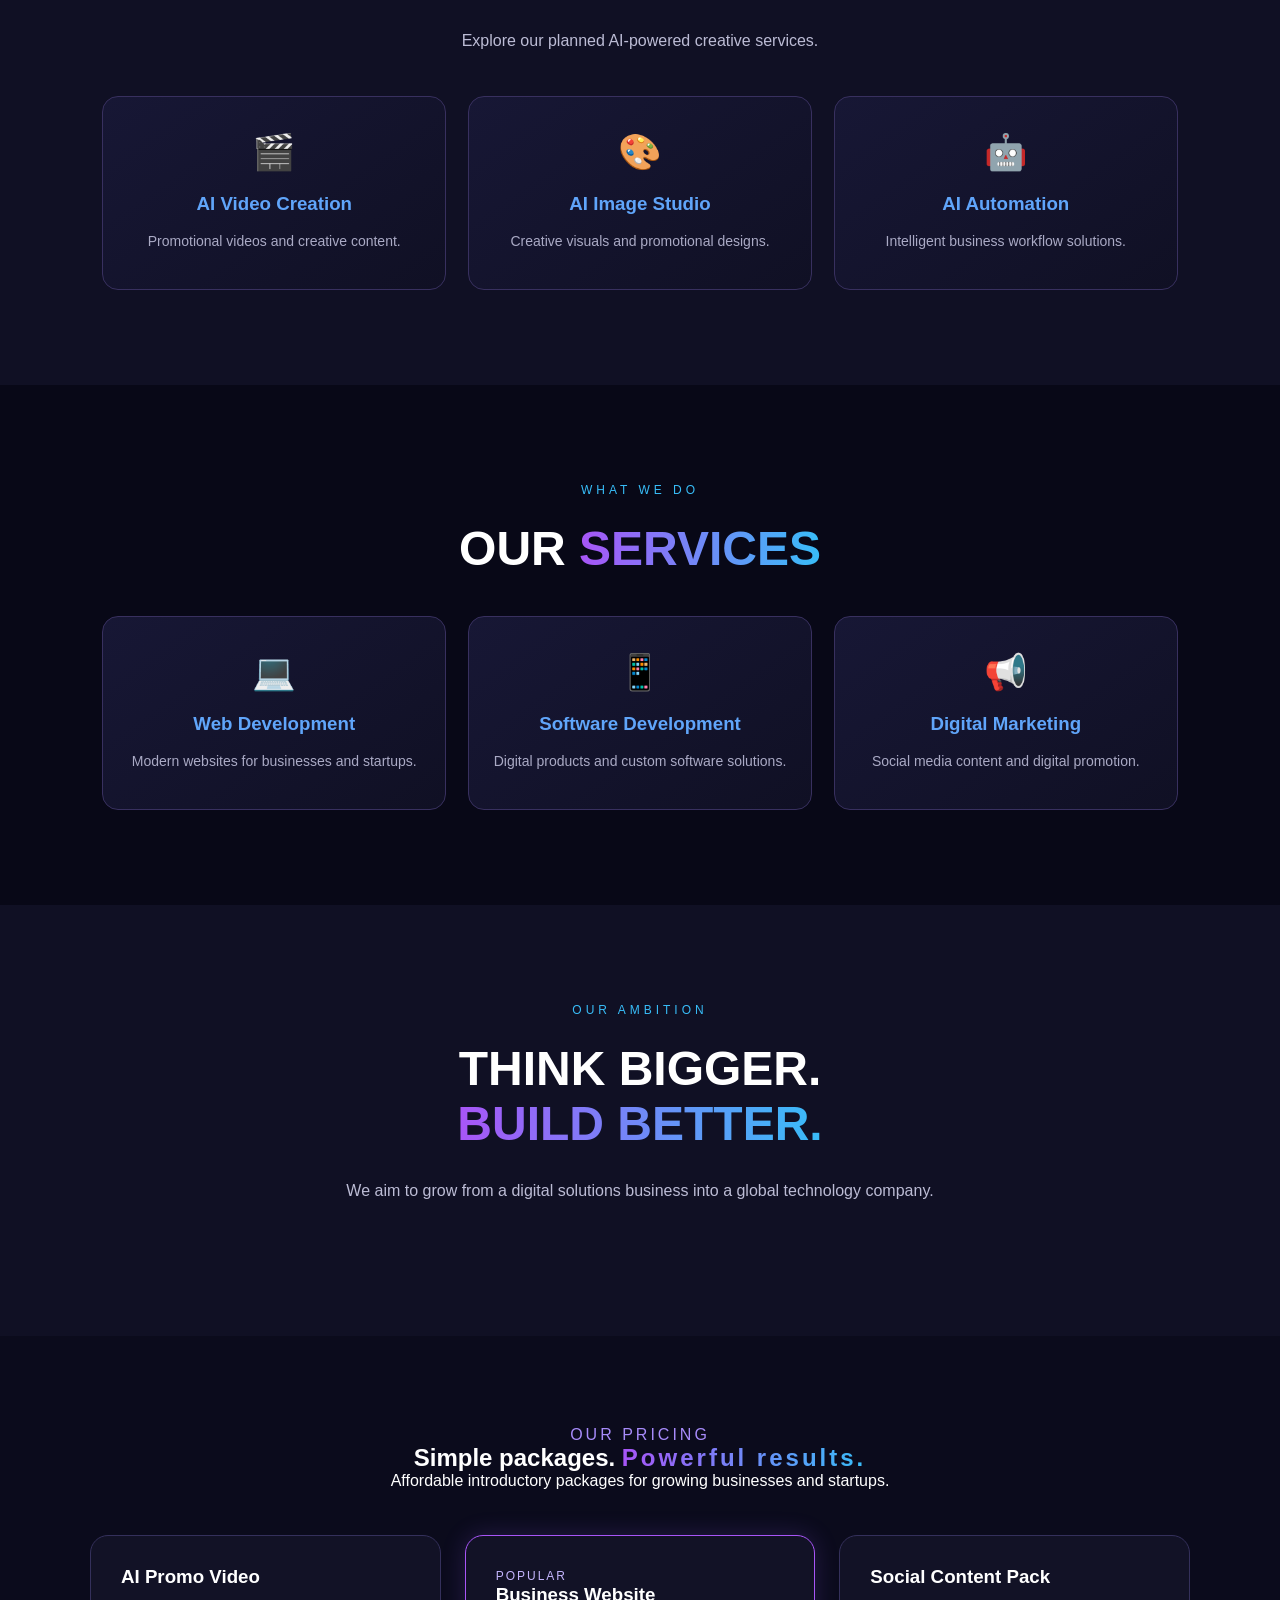
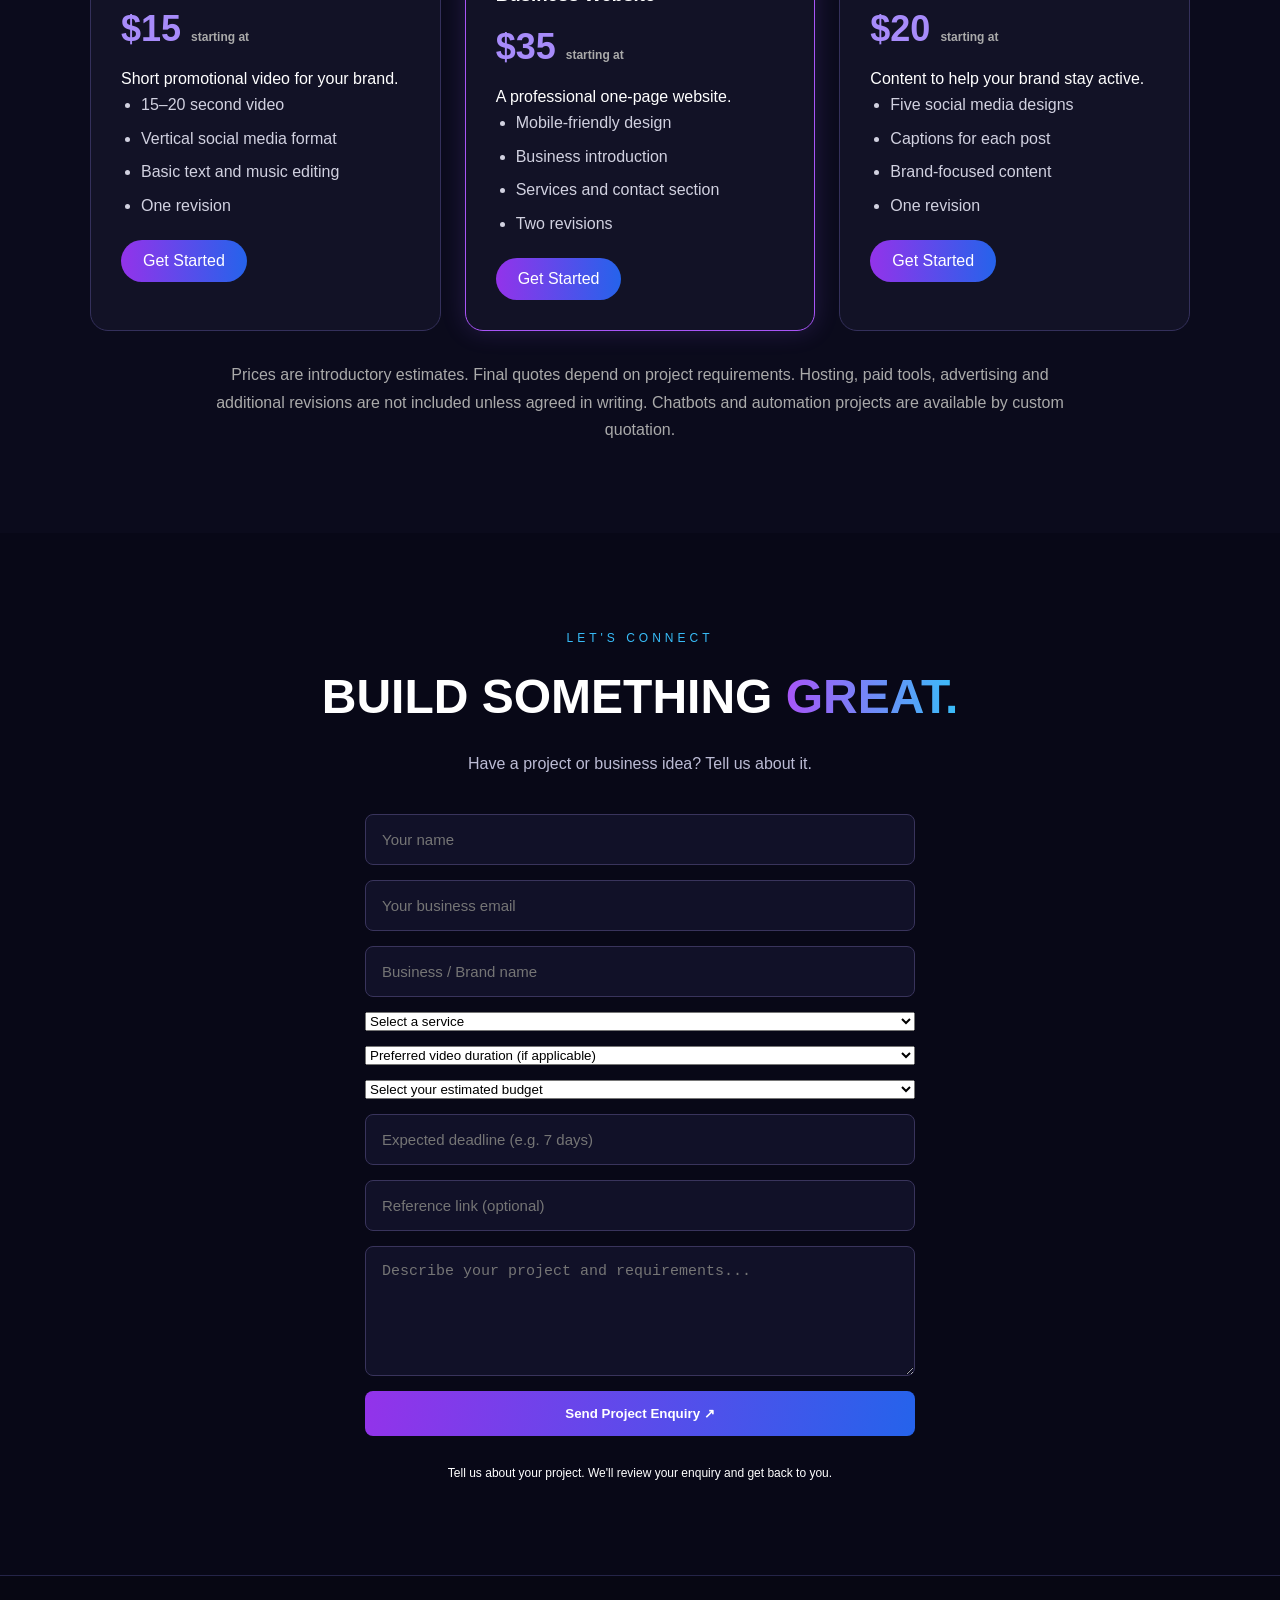
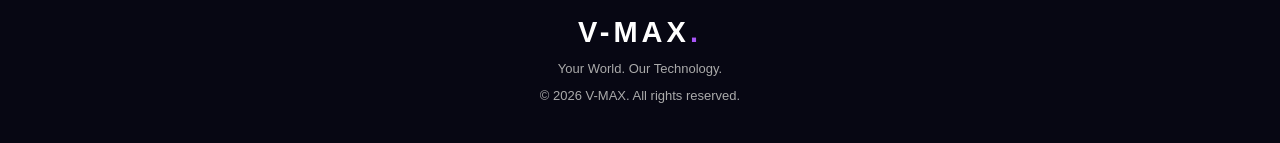
==== commit 913e942a: "Upgrade professional project enquiry form" ====
--- a/index.html
+++ b/index.html
@@ -6,6 +6,7 @@
 <meta name="description" content="V-MAX provides AI solutions, software development and digital services for businesses worldwide.">
 <title>V-MAX | Your World. Our Technology.</title>
 <link rel="stylesheet" href="css/style.css">
+<meta name="google-site-verification" content="4__phMp5_5lDzVikwB9HYrnUKyFtvqkZDDyg4TeCNyY" />
 </head>
 <body>
 
@@ -170,17 +171,67 @@
  Have a project or business idea? Tell us about it.
  </p>
 
- <form id="contactForm">
-  <input id="name" type="text" placeholder="Your name" required>
-  <input id="email" type="email" placeholder="Your email" required>
-  <input id="subject" type="text" placeholder="Project or service" required>
-  <textarea id="message" placeholder="Tell us about your project..." required></textarea>
-  <button class="btn" type="submit">Send Enquiry ↗</button>
- </form>
+ 
+<form id="contactForm">
+
+  <input id="name" type="text"
+    placeholder="Your name" required>
+
+  <input id="email" type="email"
+    placeholder="Your business email" required>
+
+  <input id="businessName" type="text"
+    placeholder="Business / Brand name" required>
+
+  <select id="subject" required>
+    <option value="">Select a service</option>
+    <option>AI Promotional Video</option>
+    <option>Business Website Development</option>
+    <option>Social Media Content</option>
+    <option>AI Chatbot</option>
+    <option>Business Automation</option>
+    <option>Other Project</option>
+  </select>
+
+  <select id="duration">
+    <option value="">Preferred video duration (if applicable)</option>
+    <option>15 seconds</option>
+    <option>30 seconds</option>
+    <option>60 seconds</option>
+    <option>More than 60 seconds</option>
+    <option>Not applicable</option>
+  </select>
+
+  <select id="budget" required>
+    <option value="">Select your estimated budget</option>
+    <option>Under $25</option>
+    <option>$25–$50</option>
+    <option>$50–$100</option>
+    <option>$100–$250</option>
+    <option>$250+</option>
+    <option>Need a quotation</option>
+  </select>
+
+  <input id="deadline" type="text"
+    placeholder="Expected deadline (e.g. 7 days)">
+
+  <input id="referenceLink" type="url"
+    placeholder="Reference link (optional)">
+
+  <textarea id="message"
+    placeholder="Describe your project and requirements..."
+    required></textarea>
+
+  <button class="btn" type="submit">
+    Send Project Enquiry ↗
+  </button>
+
+</form>
+
  <p id="formStatus"></p>
 
  <p class="contact-note">
- Our business email will be added here after setup.
+ Tell us about your project. We'll review your enquiry and get back to you.
  </p>
 </section>
 
